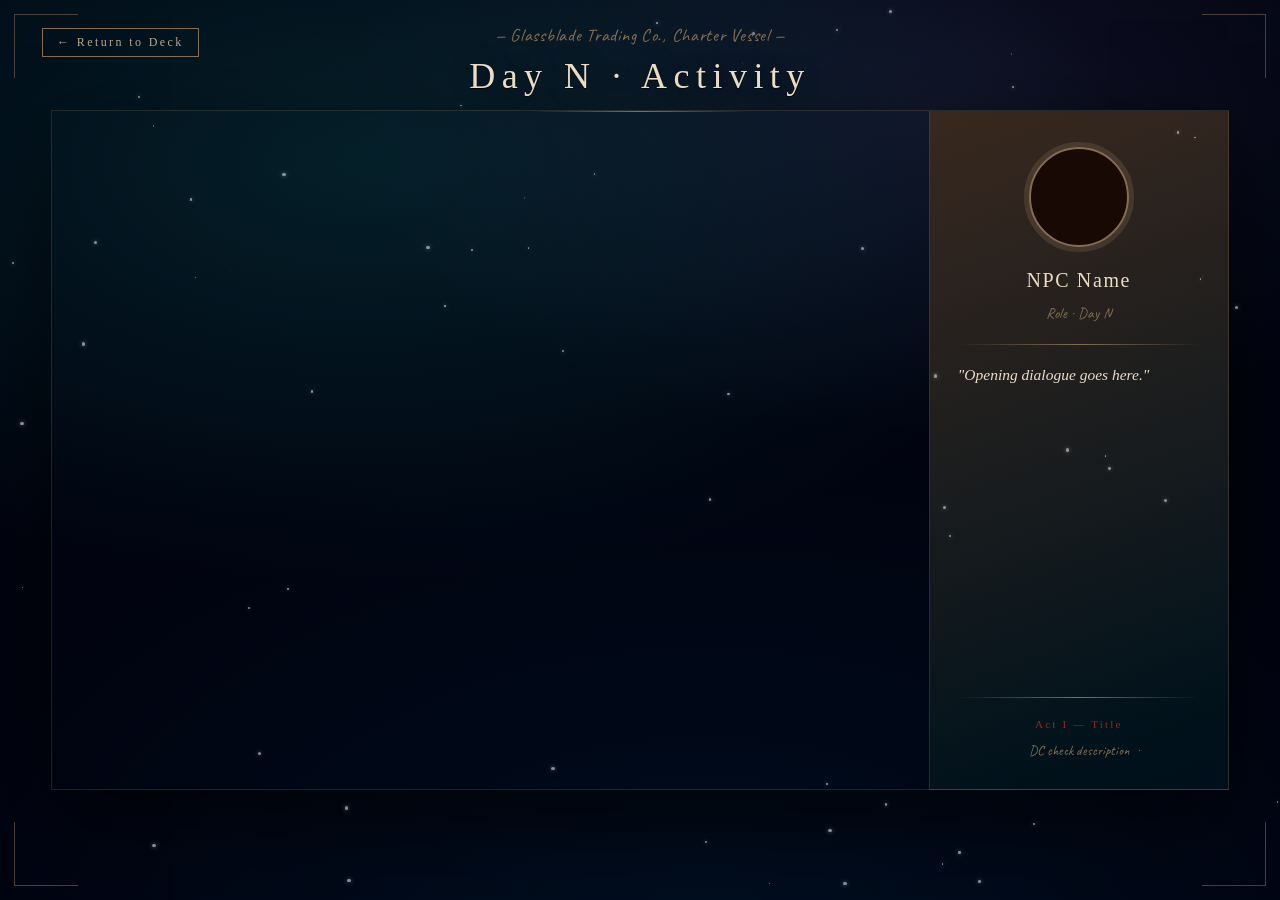
==== _template.html @ 54fd0e43 "Add character selection and wire stat modifiers into fishing and cooking - New character-select.html" ====
<!doctype html>
<html lang="en">
<head>
<meta charset="utf-8"/>
<title>Day N · [Activity] — Aboard the Remorhaz</title>
<link rel="stylesheet" href="shared.css">
<style>
/* ── PAGE-SPECIFIC STYLES GO HERE ── */

/* Stage — centered flex, all mini-games use this */
.stage {
  position: fixed; inset: 0; z-index: 1;
  display: flex; align-items: center; justify-content: center;
}

/* Main game area — left panel + right NPC sidebar */
.game-area {
  display: flex; align-items: stretch;
  width: min(92vw, 1200px); height: min(76vh, 680px);
  box-shadow: 0 30px 80px rgba(0,0,0,0.6);
}

/* Left: gameplay panel */
.game-panel {
  flex: 1; position: relative; overflow: hidden;
  border: 1px solid color-mix(in oklch, var(--paper-deep) 25%, transparent);
  border-right: none;
}

/* Right: NPC sidebar — copy and rename classes per NPC */
.npc-sidebar {
  width: 300px; flex-shrink: 0;
  background: linear-gradient(160deg,
    color-mix(in oklch, var(--paper) 11%, var(--ink)) 0%,
    color-mix(in oklch, var(--paper)  7%, var(--sea-deep)) 100%);
  border: 1px solid color-mix(in oklch, var(--paper-deep) 28%, transparent);
  padding: 36px 28px 28px;
  display: flex; flex-direction: column; gap: 18px;
}
.npc-portrait {
  width: 100px; height: 100px; border-radius: 50%; margin: 0 auto;
  border: 2px solid var(--paper-deep);
  outline: 5px solid color-mix(in oklch, var(--paper-deep) 28%, transparent);
  background: var(--hull-darkest) center/cover no-repeat;
}
.npc-name {
  font-family: "IM Fell English SC", serif; font-size: 20px;
  letter-spacing: 0.08em; color: var(--paper); text-align: center;
}
.npc-role {
  font-family: "Caveat", cursive; font-size: 15px;
  color: var(--paper-deep); text-align: center; margin-top: -10px;
}
.sidebar-rule {
  width: 100%; height: 1px;
  background: linear-gradient(to right, transparent, var(--paper-deep), transparent);
  flex-shrink: 0;
}
.npc-dialogue {
  font-family: "IM Fell English", serif; font-style: italic;
  font-size: 15.5px; line-height: 1.58; color: var(--paper);
  flex: 1; min-height: 0; transition: opacity 0.35s;
}
.phase-label {
  font-family: "IM Fell English SC", serif; font-size: 11px;
  letter-spacing: 0.2em; color: var(--blood); text-align: center;
}
.instruction-label {
  font-family: "Caveat", cursive; font-size: 14px;
  color: var(--paper-deep); text-align: center; margin-top: -10px;
}

/* Parchment reveal card — used for end-of-game results */
.result-card {
  background: linear-gradient(135deg, var(--paper) 0%, var(--paper-dim) 100%);
  color: var(--ink); padding: 36px 48px; max-width: 480px; width: 90%;
  text-align: center;
  box-shadow: 0 20px 60px rgba(0,0,0,0.65), inset 0 0 0 1px rgba(255,255,255,0.3);
  animation: card-rise 0.55s cubic-bezier(0.2,0.8,0.3,1) both;
  position: relative; overflow: hidden;
}
.result-card::before {
  content: ""; position: absolute; inset: 0;
  background: radial-gradient(ellipse at 80% 110%, color-mix(in oklch, var(--lamp) 8%, transparent), transparent 60%);
  pointer-events: none;
}
@keyframes card-rise {
  from { transform: translateY(36px); opacity: 0; }
  to   { transform: translateY(0);    opacity: 1; }
}
.result-tag {
  font-family: "IM Fell English SC", serif; font-size: 10px;
  letter-spacing: 0.28em; color: var(--blood); margin-bottom: 6px;
}
.result-title {
  font-family: "IM Fell English SC", serif; font-size: 28px;
  letter-spacing: 0.06em; color: var(--ink); margin-bottom: 2px;
}
.result-desc {
  font-family: "IM Fell English", serif; font-style: italic;
  font-size: 15px; line-height: 1.6; color: var(--ink); margin-bottom: 14px;
}
.result-npc-quote {
  font-family: "Caveat", cursive; font-size: 17px; color: var(--hull-dark);
  border-top: 1px solid var(--paper-deep); padding-top: 12px; line-height: 1.45;
}
.result-actions {
  display: flex; gap: 12px; justify-content: center; flex-wrap: wrap;
}
</style>
</head>
<body>

<div class="backdrop"></div>
<div class="snow" id="snow"></div>

<span class="corner tl"></span>
<span class="corner tr"></span>
<span class="corner bl"></span>
<span class="corner br"></span>

<!-- Update eyebrow and title per page -->
<div class="page-header">
  <div class="eyebrow">— Glassblade Trading Co., Charter Vessel —</div>
  <div class="title">Day N · Activity</div>
  <div class="rule"></div>
</div>

<button class="back-btn" id="backBtn">← Return to Deck</button>

<div class="stage">
  <div class="game-area">

    <!-- LEFT: gameplay -->
    <div class="game-panel" id="gamePanel">
      <!-- Game content goes here -->
    </div>

    <!-- RIGHT: NPC sidebar — update portrait src, name, role, dialogue -->
    <div class="npc-sidebar">
      <div class="npc-portrait" id="npcPortrait"></div>
      <div class="npc-name">NPC Name</div>
      <div class="npc-role">Role · Day N</div>
      <div class="sidebar-rule"></div>
      <div class="npc-dialogue" id="npcDialogue">
        "Opening dialogue goes here."
      </div>
      <div class="sidebar-rule"></div>
      <div class="phase-label" id="phaseLabel">Act I — Title</div>
      <div class="instruction-label" id="instructionLabel">DC check description</div>
    </div>

  </div>
</div>

<script>
(function () {

/* ── SNOW ── */
const snowEl = document.getElementById("snow");
for (let i = 0; i < 55; i++) {
  const f = document.createElement("div");
  f.className = "flake";
  const sz = 1 + Math.random() * 2.5;
  Object.assign(f.style, {
    width: sz + "px", height: sz + "px",
    left:  Math.random() * 100 + "%",
    top:   Math.random() * 100 + "%",
    animationDuration: (8 + Math.random() * 12) + "s",
    animationDelay:   (-Math.random() * 15) + "s",
  });
  snowEl.appendChild(f);
}

/* ── BACK BUTTON ── */
document.getElementById("backBtn").addEventListener("click", () => {
  window.location.href = "index.html";
});

/* ── NPC PORTRAIT ── */
document.getElementById("npcPortrait").style.backgroundImage = "url('assets/PORTRAIT.jpg')";

/* ── STATE HELPERS ── */
function loadState() {
  try {
    const raw = localStorage.getItem("remorhaz");
    if (!raw) return { currentDay: 1, completed: [], completedDays: [] };
    const s = JSON.parse(raw);
    return {
      currentDay:    s.currentDay    || 1,
      completed:     Array.from(s.completed    || []),
      completedDays: Array.from(s.completedDays || []),
      lastCatch:     s.lastCatch || null,
    };
  } catch { return { currentDay: 1, completed: [], completedDays: [] }; }
}
function saveState(s) {
  localStorage.setItem("remorhaz", JSON.stringify(s));
}

/* ── DIALOGUE HELPER ── */
function setDialogue(text) {
  const el = document.getElementById("npcDialogue");
  el.style.opacity = "0";
  setTimeout(() => { el.textContent = '"' + text + '"'; el.style.opacity = "1"; }, 220);
}

function setPhase(p, inst) {
  document.getElementById("phaseLabel").textContent       = p;
  document.getElementById("instructionLabel").textContent = inst;
}

/* ── GAME LOGIC GOES HERE ── */

})();
</script>
</body>
</html>
---- shared.css ----
/*
  shared.css — Aboard the Remorhaz
  Design tokens, atmosphere, and UI patterns used by every page.
  Each HTML page links this file, then adds its own game-specific styles inline.
*/

/* ── GOOGLE FONTS ── */
@import url('https://fonts.googleapis.com/css2?family=IM+Fell+English+SC&family=IM+Fell+English:ital@0;1&family=Caveat:wght@400;600&display=swap');

/* ── DESIGN TOKENS ── */
:root {
  --sea-deep:     oklch(0.10 0.04 245);
  --sea-mid:      oklch(0.16 0.05 240);
  --sea-light:    oklch(0.24 0.06 230);
  --aurora:       oklch(0.55 0.09 195);
  --aurora-2:     oklch(0.50 0.10 290);
  --hull-darkest: oklch(0.16 0.03 45);
  --hull-dark:    oklch(0.24 0.04 50);
  --hull-mid:     oklch(0.33 0.05 55);
  --hull-light:   oklch(0.44 0.07 60);
  --hull-hi:      oklch(0.58 0.08 65);
  --plank:        oklch(0.14 0.03 40);
  --lamp:         oklch(0.86 0.17 72);
  --lamp-warm:    oklch(0.72 0.18 60);
  --lamp-deep:    oklch(0.52 0.16 45);
  --ice:          oklch(0.80 0.03 220);
  --ice-dim:      oklch(0.62 0.03 225);
  --paper:        oklch(0.90 0.035 78);
  --paper-dim:    oklch(0.74 0.04 75);
  --paper-deep:   oklch(0.55 0.05 70);
  --ink:          oklch(0.22 0.03 50);
  --rope:         oklch(0.66 0.07 70);
  --rope-dark:    oklch(0.42 0.06 60);
  --sail:         oklch(0.86 0.03 80);
  --sail-shadow:  oklch(0.65 0.04 75);
  --blood:        oklch(0.46 0.16 30);
}

/* ── RESET ── */
* { box-sizing: border-box; margin: 0; padding: 0; }
html, body { width: 100%; height: 100%; overflow: hidden; background: var(--sea-deep); }
body {
  color: var(--paper);
  font-family: "IM Fell English", "EB Garamond", Georgia, serif;
  font-size: 17px;
  line-height: 1.5;
}

/* ── BACKDROP (aurora + stars) ── */
.backdrop {
  position: fixed; inset: 0; z-index: 0;
  background:
    radial-gradient(1100px 600px at 28% 18%, color-mix(in oklch, var(--aurora) 22%, transparent), transparent 70%),
    radial-gradient(900px  500px at 72% 12%, color-mix(in oklch, var(--aurora-2) 16%, transparent), transparent 65%),
    radial-gradient(1200px 800px at 55% 110%, var(--sea-mid), var(--sea-deep) 70%);
}
.backdrop::after {
  content: ""; position: absolute; inset: 0;
  background-image:
    radial-gradient(1.5px 1.5px at 12% 14%, rgba(255,255,255,.85), transparent 60%),
    radial-gradient(1px   1px   at 26%  8%, rgba(255,255,255,.70), transparent 60%),
    radial-gradient(1.5px 1.5px at 41% 22%, rgba(255,255,255,.60), transparent 60%),
    radial-gradient(1px   1px   at 58%  7%, rgba(255,255,255,.80), transparent 60%),
    radial-gradient(1px   1px   at 64% 16%, rgba(255,255,255,.50), transparent 60%),
    radial-gradient(1.5px 1.5px at 79%  6%, rgba(255,255,255,.70), transparent 60%),
    radial-gradient(1px   1px   at 88% 19%, rgba(255,255,255,.50), transparent 60%),
    radial-gradient(1px   1px   at 18% 30%, rgba(255,255,255,.40), transparent 60%),
    radial-gradient(1px   1px   at 49% 34%, rgba(255,255,255,.40), transparent 60%),
    radial-gradient(1.5px 1.5px at 92% 28%, rgba(255,255,255,.70), transparent 60%);
  background-repeat: no-repeat;
  opacity: .85;
  animation: twinkle 9s ease-in-out infinite;
}
@keyframes twinkle { 0%, 100% { opacity:.55 } 50% { opacity:.95 } }

/* ── SNOW ── */
.snow {
  position: fixed; inset: 0;
  pointer-events: none; z-index: 5; overflow: hidden;
}
.flake {
  position: absolute; top: -16px;
  border-radius: 50%;
  background: rgba(245,248,255,0.78);
  box-shadow: 0 0 4px rgba(245,248,255,0.6);
  animation: drift linear infinite; opacity: 0.7;
}
@keyframes drift {
  0%   { transform: translateY(-20px) translateX(0); }
  100% { transform: translateY(110vh) translateX(40px); }
}

/* ── CORNER BRACKETS ── */
.corner {
  position: fixed; width: 64px; height: 64px;
  border: 1px solid var(--paper-deep); opacity: 0.55;
  pointer-events: none; z-index: 10;
}
.corner.tl { top:14px;    left:14px;  border-right:none;  border-bottom:none; }
.corner.tr { top:14px;    right:14px; border-left:none;   border-bottom:none; }
.corner.bl { bottom:14px; left:14px;  border-right:none;  border-top:none;    }
.corner.br { bottom:14px; right:14px; border-left:none;   border-top:none;    }

/* ── PAGE HEADER (top center, all pages) ── */
.page-header {
  position: fixed; top: 22px; left: 50%; transform: translateX(-50%);
  text-align: center; z-index: 8; pointer-events: none;
}
.page-header .eyebrow {
  font-family: "Caveat", cursive; font-size: 18px;
  letter-spacing: 0.04em; color: var(--paper-deep);
}
.page-header .title {
  font-family: "IM Fell English SC", serif; font-weight: 400;
  font-size: 36px; letter-spacing: 0.18em; color: var(--paper);
  text-shadow: 0 1px 0 rgba(0,0,0,0.6), 0 0 22px rgba(0,0,0,0.4);
}
.page-header .subtitle {
  margin-top: 4px;
  font-family: "IM Fell English", serif; font-style: italic;
  font-size: 15px; color: var(--paper-dim); letter-spacing: 0.04em;
}
.page-header .rule {
  margin: 8px auto 0; width: 220px; height: 1px;
  background: linear-gradient(90deg, transparent, var(--paper-deep), transparent);
}

/* ── BACK BUTTON (mini-game pages) ── */
.back-btn {
  position: fixed; top: 28px; left: 42px; z-index: 10;
  font-family: "IM Fell English SC", serif; font-size: 12px;
  letter-spacing: 0.2em; color: var(--paper-dim);
  background: none; border: 1px solid var(--paper-deep);
  padding: 6px 14px; cursor: pointer;
  transition: color 0.2s, border-color 0.2s;
}
.back-btn:hover { color: var(--paper); border-color: var(--paper); }

/* ── BUTTONS ── */
.btn-primary {
  font-family: "IM Fell English SC", serif; font-size: 12px;
  letter-spacing: 0.2em; color: var(--paper); background: var(--ink);
  border: 1px solid var(--ink); padding: 10px 22px; cursor: pointer;
  border-radius: 1px; transition: background 0.2s, border-color 0.2s;
}
.btn-primary:hover { background: var(--blood); border-color: var(--blood); }

.btn-secondary {
  font-family: "IM Fell English SC", serif; font-size: 12px;
  letter-spacing: 0.2em; color: var(--ink); background: transparent;
  border: 1px solid var(--paper-deep); padding: 10px 22px; cursor: pointer;
  border-radius: 1px; transition: background 0.2s;
}
.btn-secondary:hover { background: color-mix(in oklch, var(--ink) 10%, transparent); }

/* ── SCROLLBAR ── */
::-webkit-scrollbar { width: 6px; }
::-webkit-scrollbar-thumb { background: color-mix(in oklch, var(--ink) 40%, transparent); }
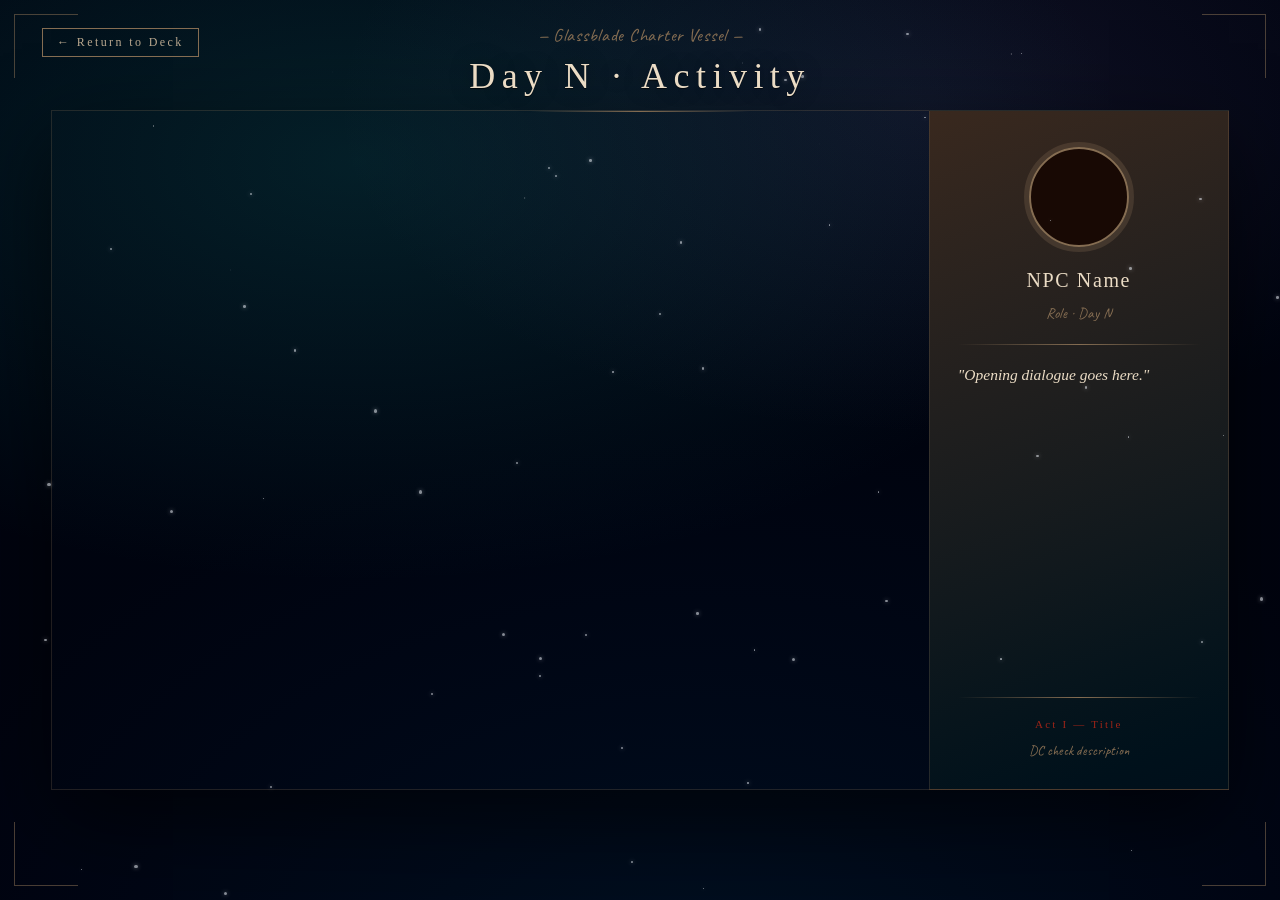
==== commit 83d1b17c: "UI overhaul: font sizes, voyage cinematic, NPC dialogues, Thorgrim glow - character-select.html: all" ====
--- a/_template.html
+++ b/_template.html
@@ -121,7 +121,7 @@
 
 <!-- Update eyebrow and title per page -->
 <div class="page-header">
-  <div class="eyebrow">— Glassblade Trading Co., Charter Vessel —</div>
+  <div class="eyebrow">— Glassblade Charter Vessel —</div>
   <div class="title">Day N · Activity</div>
   <div class="rule"></div>
 </div>
--- a/shared.css
+++ b/shared.css
@@ -156,3 +156,11 @@
 /* ── SCROLLBAR ── */
 ::-webkit-scrollbar { width: 6px; }
 ::-webkit-scrollbar-thumb { background: color-mix(in oklch, var(--ink) 40%, transparent); }
+
+/* ── UNIVERSAL PAGE-FADE OVERLAY ── */
+.page-fade {
+  position: fixed; inset: 0; z-index: 9999;
+  background: #000; pointer-events: none;
+  opacity: 0; transition: opacity 0.6s ease;
+}
+.page-fade.in { opacity: 1; pointer-events: auto; }
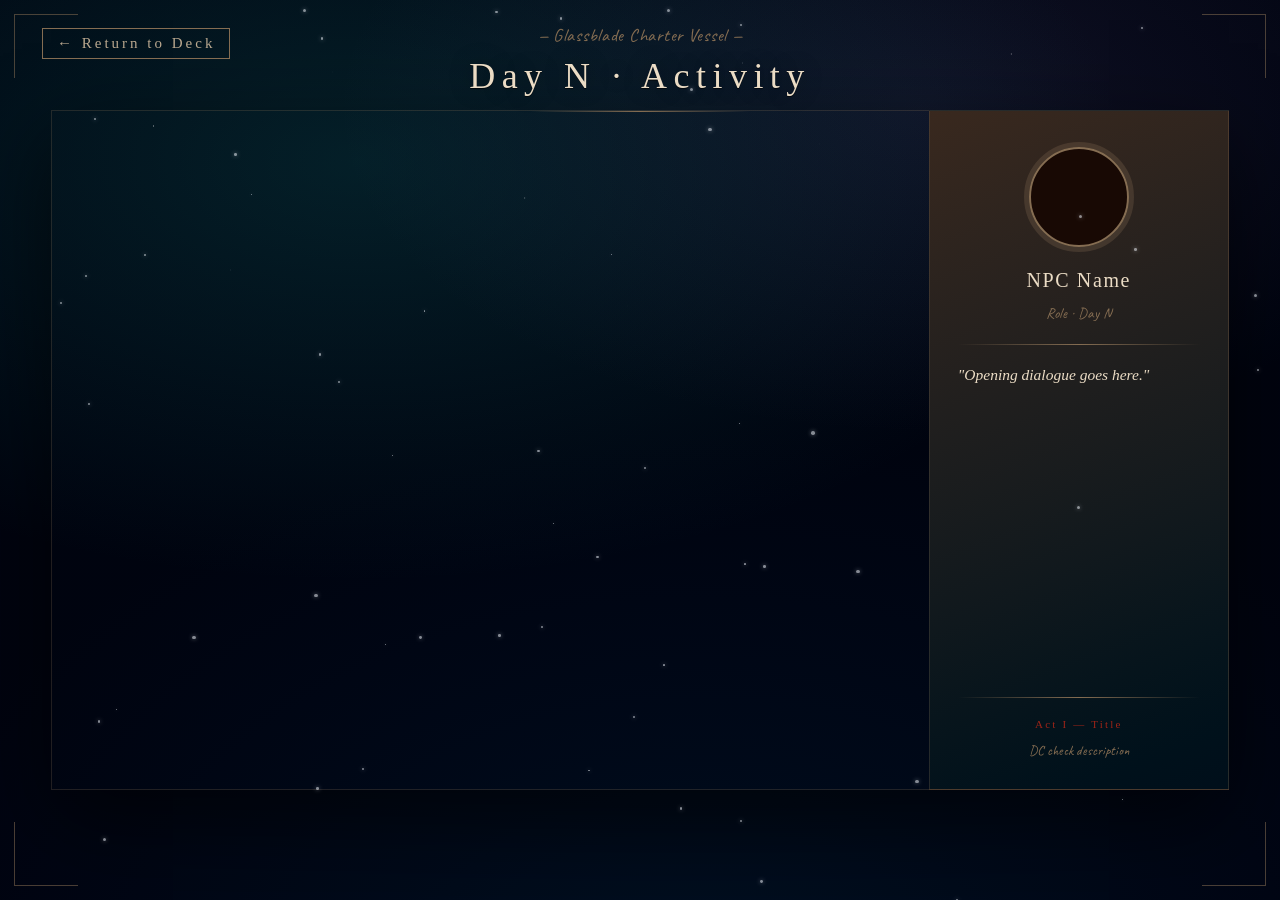
==== commit 6b732caa: "Add state.js — one contract for the shared save blob The save is a single localStorage object shared" ====
--- a/_template.html
+++ b/_template.html
@@ -4,6 +4,7 @@
 <meta charset="utf-8"/>
 <title>Day N · [Activity] — Aboard the Remorhaz</title>
 <link rel="stylesheet" href="shared.css">
+<script src="state.js"></script>
 <style>
 /* ── PAGE-SPECIFIC STYLES GO HERE ── */
 
--- a/shared.css
+++ b/shared.css
@@ -128,7 +128,7 @@
 /* ── BACK BUTTON (mini-game pages) ── */
 .back-btn {
   position: fixed; top: 28px; left: 42px; z-index: 10;
-  font-family: "IM Fell English SC", serif; font-size: 12px;
+  font-family: "IM Fell English SC", serif; font-size: 15px;
   letter-spacing: 0.2em; color: var(--paper-dim);
   background: none; border: 1px solid var(--paper-deep);
   padding: 6px 14px; cursor: pointer;
@@ -138,7 +138,7 @@
 
 /* ── BUTTONS ── */
 .btn-primary {
-  font-family: "IM Fell English SC", serif; font-size: 12px;
+  font-family: "IM Fell English SC", serif; font-size: 15px;
   letter-spacing: 0.2em; color: var(--paper); background: var(--ink);
   border: 1px solid var(--ink); padding: 10px 22px; cursor: pointer;
   border-radius: 1px; transition: background 0.2s, border-color 0.2s;
@@ -146,7 +146,7 @@
 .btn-primary:hover { background: var(--blood); border-color: var(--blood); }
 
 .btn-secondary {
-  font-family: "IM Fell English SC", serif; font-size: 12px;
+  font-family: "IM Fell English SC", serif; font-size: 15px;
   letter-spacing: 0.2em; color: var(--ink); background: transparent;
   border: 1px solid var(--paper-deep); padding: 10px 22px; cursor: pointer;
   border-radius: 1px; transition: background 0.2s;
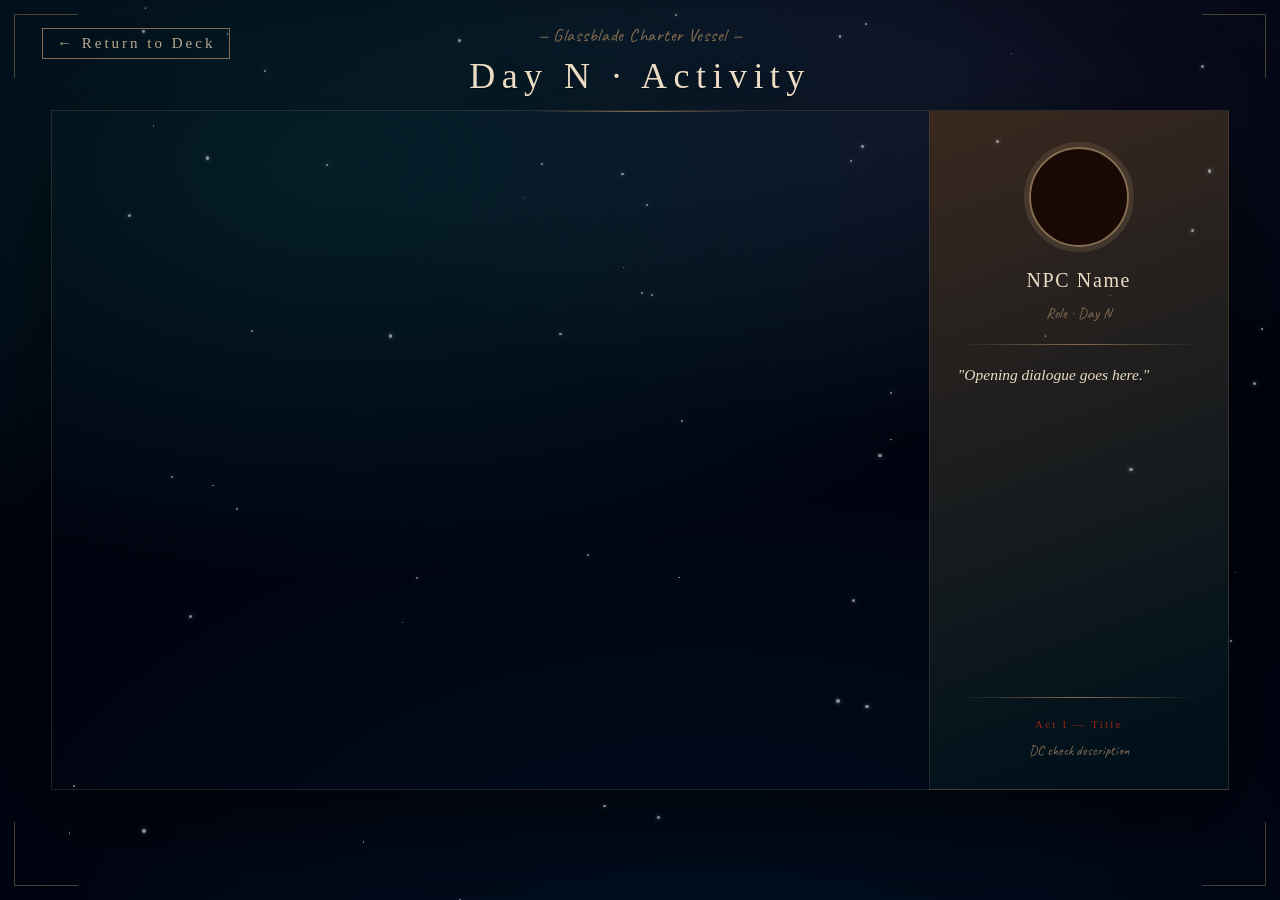
==== commit 915712d3: "Phase 5: make the game reachable This project's stated goal is that a beta tester can play it with "" ====
--- a/_template.html
+++ b/_template.html
@@ -2,6 +2,7 @@
 <html lang="en">
 <head>
 <meta charset="utf-8"/>
+<meta name="viewport" content="width=device-width, initial-scale=1, viewport-fit=cover"/>
 <title>Day N · [Activity] — Aboard the Remorhaz</title>
 <link rel="stylesheet" href="shared.css">
 <script src="state.js"></script>
--- a/shared.css
+++ b/shared.css
@@ -153,9 +153,122 @@
 }
 .btn-secondary:hover { background: color-mix(in oklch, var(--ink) 10%, transparent); }
 
+/* ── STAT AFFORDANCE ──
+   The one cue the player gets about their own ability before a check: an arrow
+   beside the skill a stage tests. Up means this character is better than most
+   at it, down means worse, nothing means it makes no difference. The numbers
+   stay hidden — this is the whole of what the player is told. */
+.stat-arrow { font-style: normal; font-size: 14px; margin-right: 3px; }
+.stat-arrow.up { color: var(--lamp); }
+.stat-arrow.dn { color: var(--blood); }
+
 /* ── SCROLLBAR ── */
 ::-webkit-scrollbar { width: 6px; }
 ::-webkit-scrollbar-thumb { background: color-mix(in oklch, var(--ink) 40%, transparent); }
+
+/* ── REDUCED MOTION ───────────────────────────────────────────────────
+   This game is drifting snow, rocking hulls, flickering lanterns, a spinning
+   d20 and — in the Day 7 storm — repeated full-screen lightning. None of it
+   was optional, and the storm's flashes are a photosensitivity risk rather
+   than a comfort question. Honour the system setting everywhere.
+
+   Durations are collapsed rather than removed: code in several pages waits on
+   transitionend to sequence itself, and a transition that never runs is a
+   transition that never ends. */
+@media (prefers-reduced-motion: reduce) {
+  *, *::before, *::after {
+    animation-duration: 0.01ms !important;
+    animation-iteration-count: 1 !important;
+    transition-duration: 0.01ms !important;
+    scroll-behavior: auto !important;
+  }
+  /* Ambient motion with no informational content simply goes away. */
+  .snow, .flake { display: none !important; }
+  .lightning-flash { display: none !important; }
+}
+
+/* ── FOCUS ────────────────────────────────────────────────────────────
+   There was no focus style anywhere in the project, so a keyboard player had
+   no way to tell what was selected. :focus-visible keeps it off mouse clicks. */
+:focus-visible {
+  outline: 2px solid var(--lamp);
+  outline-offset: 3px;
+  border-radius: 1px;
+}
+.btn-primary:focus-visible,
+.btn-secondary:focus-visible,
+.back-btn:focus-visible { outline-offset: 4px; }
+
+/* ── SCREEN-READER-ONLY ───────────────────────────────────────────────
+   For live regions and for naming controls whose visible label is an icon. */
+.sr-only {
+  position: absolute !important;
+  width: 1px; height: 1px;
+  padding: 0; margin: -1px;
+  overflow: hidden;
+  clip: rect(0 0 0 0); clip-path: inset(50%);
+  white-space: nowrap; border: 0;
+}
+
+/* ── TOUCH ────────────────────────────────────────────────────────────
+   Several minigames are built on rapid tapping or dragging, which a browser
+   will happily interpret as double-tap-to-zoom or a pan gesture instead. */
+canvas, .stage-canvas, .food-token, .tray-token, .token { touch-action: none; }
+
+/* ── RESPONSIVE ───────────────────────────────────────────────────────
+   Every minigame is a fixed-height flex row: a play panel beside a ~300px
+   crew sidebar. Below roughly 860px the sidebar stops being a column and
+   becomes a band above the panel, and the whole area is allowed to grow and
+   scroll rather than crushing the play space to nothing.
+
+   The canvases can be scaled freely because every pointer handler in the
+   project already converts through (CW / rect.width) — they were written to
+   survive this. */
+.stage-canvas { max-width: 100%; height: auto; }
+
+/* The `html` prefix is load-bearing. Every page declares its own
+   `.game-area { height: min(76vh, 680px) }` in an inline <style> that the
+   browser sees AFTER this file, at identical specificity — and a media query
+   adds none. Without the extra element, source order wins and none of the
+   rules below ever apply on any page. */
+@media (max-width: 860px) {
+  html, body { overflow-y: auto; height: auto; }
+
+  html .game-area {
+    flex-direction: column;
+    width: 96vw;
+    height: auto;
+    max-height: none;
+  }
+  html .game-panel {
+    border-right: 1px solid color-mix(in oklch, var(--paper-deep) 25%, transparent);
+    min-height: 58vh;
+    /* The panel clips at full size because the stage screens are absolutely
+       positioned inside it. Stacked, they come back into flow and can run taller
+       than the panel — so it has to scroll rather than swallow them. */
+    overflow-y: auto;
+  }
+  html .stage { position: static; padding: 76px 0 28px; display: block; }
+  html .stage > * { margin-inline: auto; }
+
+  html .sidebar, html .npc-sidebar, html .ingrid-sidebar, html .ursula-sidebar,
+  html .kalt-sidebar, html .haldor-sidebar, html .storm-sidebar {
+    width: 100%;
+    flex-shrink: 1;
+    padding: 20px 22px;
+  }
+
+  .page-header .title { font-size: 26px; letter-spacing: 0.12em; }
+  .page-header .eyebrow, .page-header .subtitle { font-size: 13px; }
+  .corner { width: 40px; height: 40px; }
+  .back-btn { top: 12px; left: 12px; font-size: 13px; padding: 5px 10px; }
+}
+
+/* Short windows — laptops with browser chrome, phones in landscape. */
+@media (max-height: 680px) {
+  .page-header { position: static; transform: none; margin: 10px auto 0; }
+  .page-header .title { font-size: 24px; }
+}
 
 /* ── UNIVERSAL PAGE-FADE OVERLAY ── */
 .page-fade {
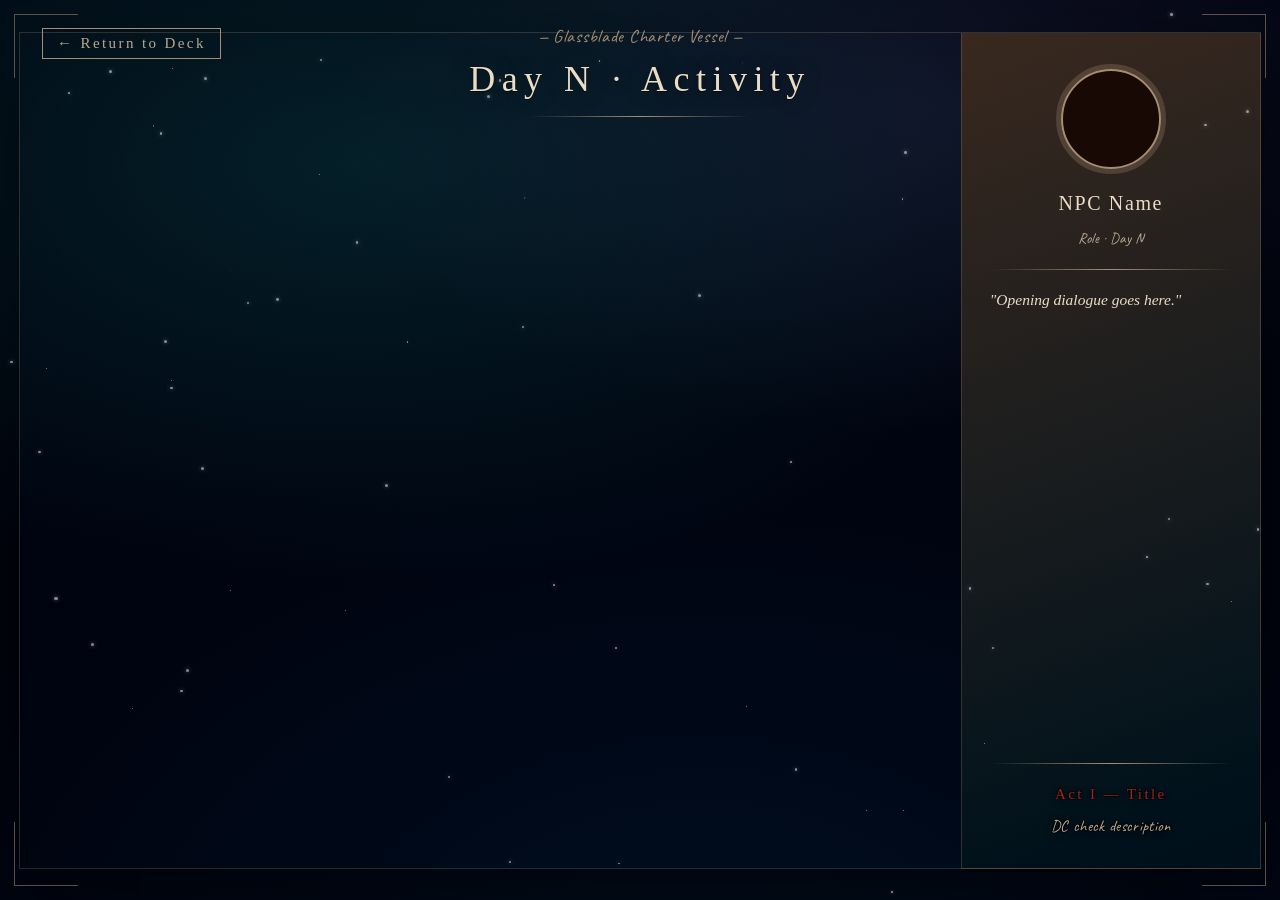
==== commit 649880e4: "Phase 9: failure is a path, and no button is ever out of reach THE REPORTED BUG fishing.html could s" ====
--- a/_template.html
+++ b/_template.html
@@ -18,7 +18,7 @@
 /* Main game area — left panel + right NPC sidebar */
 .game-area {
   display: flex; align-items: stretch;
-  width: min(92vw, 1200px); height: min(76vh, 680px);
+  width: min(97vw, 1780px); height: min(93vh, 1060px);
   box-shadow: 0 30px 80px rgba(0,0,0,0.6);
 }
 
--- a/shared.css
+++ b/shared.css
@@ -27,7 +27,7 @@
   --ice-dim:      oklch(0.62 0.03 225);
   --paper:        oklch(0.90 0.035 78);
   --paper-dim:    oklch(0.74 0.04 75);
-  --paper-deep:   oklch(0.55 0.05 70);
+  --paper-deep:   oklch(0.66 0.05 70);
   --ink:          oklch(0.22 0.03 50);
   --rope:         oklch(0.66 0.07 70);
   --rope-dark:    oklch(0.42 0.06 60);
@@ -42,8 +42,10 @@
 body {
   color: var(--paper);
   font-family: "IM Fell English", "EB Garamond", Georgia, serif;
-  font-size: 17px;
-  line-height: 1.5;
+  /* IM Fell is a historical face with a notably small x-height, so 17px read
+     nearer 14px. The atmosphere is the author's and stays; the size does not. */
+  font-size: 18px;
+  line-height: 1.6;
 }
 
 /* ── BACKDROP (aurora + stars) ── */
@@ -277,3 +279,93 @@
   opacity: 0; transition: opacity 0.6s ease;
 }
 .page-fade.in { opacity: 1; pointer-events: auto; }
+
+
+/* ── READABILITY ──────────────────────────────────────────────────────
+   Every page defines these inline, and an inline <style> beats this file at
+   equal specificity, so each selector carries an `html ` prefix to outrank it
+   — the same trap that silently swallowed the responsive breakpoint.
+
+   Only the minigames are meant to be hard. Reading what the game is asking of
+   you is not part of the test: the instruction label and the dialogue prompt
+   were 14-15px handwriting at 4.2:1, which is the least legible combination in
+   the project, sitting on the text that explains what to do. The faces stay —
+   they are the author's voice — but not at that size or that contrast. */
+html .instruction-label,
+html .dialogue-prompt {
+  font-size: 16px;
+  letter-spacing: 0.02em;
+  color: var(--paper-dim);
+}
+html .instruction-text { font-size: 17px; line-height: 1.55; }
+html .npc-speech-bubble { font-size: 17px; line-height: 1.55; }
+html .dialogue-btn      { font-size: 15.5px; line-height: 1.45; }
+html .npc-role          { font-size: 15px; color: var(--paper-dim); }
+
+/* Prose wants a measure. Anything wider than about 70 characters costs the
+   reader the start of the next line. */
+html .instruction-text,
+html .npc-speech-bubble,
+html .result-verdict,
+html .panel-desc { max-width: 68ch; }
+
+/* ── LEGIBILITY LAYER ─────────────────────────────────────────────────
+   Every page defines these inline, so each selector carries `html ` to
+   outrank an inline <style> at equal specificity.
+
+   Two different problems, two different fixes. Light text sits on the sea,
+   on canvas art and on lamplit gradients, where the background under any
+   given letter is unpredictable — that text gets a real outline, four
+   offset shadows plus a soft drop, so it holds its shape over anything.
+   Dark ink on the parchment cards already has contrast and would only be
+   muddied by a dark halo, so that text is simply made bigger. */
+
+/* Light on dark — outline. */
+html .splash-title,
+html .splash-eyebrow,
+html .splash-flavor,
+html .sck-prompt,
+html .sck-result-prose,
+html .act-label,
+html .pulse-eye,
+html .phase-label,
+html .instruction-label,
+html .instruction-text,
+html .npc-speech-bubble,
+html .dialogue-prompt,
+html .tug-click-hint,
+html .pull-prompt,
+html .banner-text {
+  text-shadow:
+    -1px -1px 0 rgba(2,6,12,0.92),  1px -1px 0 rgba(2,6,12,0.92),
+    -1px  1px 0 rgba(2,6,12,0.92),  1px  1px 0 rgba(2,6,12,0.92),
+     0    2px 7px rgba(2,6,12,0.78);
+}
+
+/* Bigger, across the board. These were set for a 680px-tall play area; the
+   area is now 1060px and the type was never scaled to match. */
+html .splash-title      { font-size: 34px; letter-spacing: 0.18em; }
+html .splash-eyebrow    { font-size: 18px; color: var(--paper-dim); }
+html .splash-flavor     { font-size: 18.5px; line-height: 1.62; max-width: 620px; }
+html .sck-prompt        { font-size: 17px; max-width: 460px; }
+html .sck-result-prose  { font-size: 17px; line-height: 1.55; }
+html .act-label,
+html .phase-label       { font-size: 15px; letter-spacing: 0.16em; }
+
+/* Dark ink on parchment — size only. The controls card carried the only
+   instructions in the game at 11px and 14px. */
+html .controls-title    { font-size: 15px; letter-spacing: 0.2em; }
+html .controls-list li  { font-size: 17px; line-height: 1.5; }
+html .controls-list     { gap: 10px; }
+html .kbd               { font-size: 14px; }
+html .result-npc        { font-size: 19px; }
+html .result-max        { font-size: 19px; }
+
+/* Buttons are the thing the player is looking for. */
+html .btn-begin,
+html .btn-primary,
+html .btn-secondary,
+html .result-btn,
+html .end-btn,
+html .back-btn          { font-size: 15px; letter-spacing: 0.16em; }
+html .btn-begin         { font-size: 17px; padding: 14px 34px; }
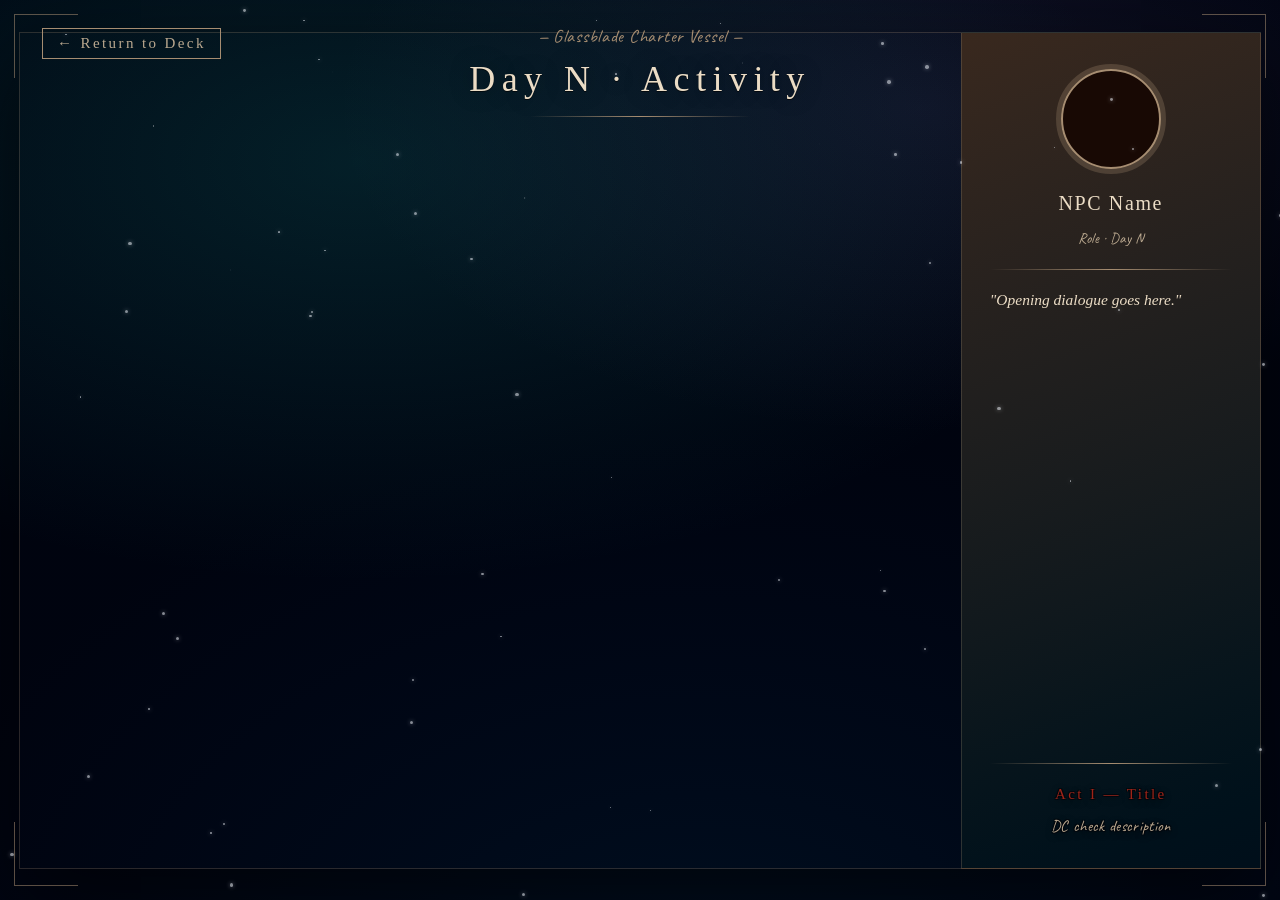
==== commit 6e81de48: "Phase 11: every minigame says what to do, in one voice The scenes are supposed to be hard. Working o" ====
--- a/_template.html
+++ b/_template.html
@@ -6,6 +6,7 @@
 <title>Day N · [Activity] — Aboard the Remorhaz</title>
 <link rel="stylesheet" href="shared.css">
 <script src="state.js"></script>
+<script src="coach.js"></script>
 <style>
 /* ── PAGE-SPECIFIC STYLES GO HERE ── */
 
--- a/shared.css
+++ b/shared.css
@@ -369,3 +369,93 @@
 html .end-btn,
 html .back-btn          { font-size: 15px; letter-spacing: 0.16em; }
 html .btn-begin         { font-size: 17px; padding: 14px 34px; }
+
+/* ── THE COACH BAR ────────────────────────────────────────────────────
+   One instruction surface for all eight minigames, built by coach.js so no
+   page carries its own markup and the eight cannot drift apart again.
+
+   Placed along the bottom edge, where a player's eye goes for controls and
+   where it sits clear of the play area rather than over it. It states the
+   verb first, as a chip, then the action — "CLICK · Haul the moment they
+   gather" — and it changes with the scene instead of being read once on a
+   splash and forgotten. */
+.coach-bar {
+  /* 210 clears the full-screen cinematics (weatherstorm's .cin-storm and
+     seabattle's .cin-battle both sit at 200) while staying under the end
+     screens at 300, so a scene that forgets to call Coach.hide() still cannot
+     float the bar over its own result card. Both pages had independently
+     patched this locally to the same number; it belongs here instead. */
+  position: fixed; z-index: 210;
+  left: 50%; bottom: 18px; transform: translateX(-50%) translateY(10px);
+  display: flex; align-items: center; gap: 14px;
+  max-width: min(94vw, 820px);
+  padding: 12px 24px 12px 14px;
+  background: linear-gradient(180deg, rgba(10,15,22,0.96), rgba(5,8,13,0.97));
+  border: 1px solid color-mix(in oklch, var(--lamp) 38%, transparent);
+  border-radius: 999px;
+  box-shadow: 0 10px 34px rgba(0,0,0,0.66);
+  opacity: 0; pointer-events: none;
+  transition: opacity 0.25s ease, transform 0.25s ease, border-color 0.25s ease;
+}
+.coach-bar.show { opacity: 1; transform: translateX(-50%) translateY(0); }
+
+.coach-chip {
+  flex: 0 0 auto;
+  font-family: "IM Fell English SC", serif;
+  font-size: 14px; letter-spacing: 0.16em;
+  padding: 7px 15px; border-radius: 999px;
+  color: #0d1017; background: var(--lamp);
+  white-space: nowrap;
+}
+/* One colour per verb, held to the same meaning everywhere. Colour is never
+   the only signal — the chip always spells the verb out as well. */
+.coach-chip[data-kind="hold"]  { background: var(--lamp-warm); }
+.coach-chip[data-kind="key"]   { background: var(--ice); }
+.coach-chip[data-kind="drag"]  { background: color-mix(in oklch, var(--aurora) 70%, white); }
+.coach-chip[data-kind="watch"] { background: var(--paper-dim); }
+
+.coach-text {
+  font-family: "IM Fell English", serif;
+  font-size: 19px; line-height: 1.35;
+  color: #efe6d2;                       /* ~15:1 on the bar */
+}
+
+/* Immediate confirmation. Green reads yes and red reads no, but the words
+   change too, so the meaning survives without colour. */
+.coach-bar.is-hit  { border-color: oklch(0.72 0.17 145); box-shadow: 0 0 30px oklch(0.62 0.16 145 / 0.5), 0 10px 34px rgba(0,0,0,0.66); }
+.coach-bar.is-miss { border-color: oklch(0.62 0.19 25);  box-shadow: 0 0 30px oklch(0.55 0.18 25 / 0.5),  0 10px 34px rgba(0,0,0,0.66); }
+.coach-bar.is-hit  .coach-text { color: oklch(0.88 0.14 145); }
+.coach-bar.is-miss .coach-text { color: oklch(0.82 0.13 25); }
+
+/* ── THE TARGET RING ──
+   Deliberately the same gold pulse the hub puts on the crew member whose turn
+   it is. The player learns "gold ring means act here" on the first screen of
+   the game; it keeps meaning that in every scene after. */
+.coach-target {
+  outline: 3px solid var(--lamp);
+  outline-offset: 4px;
+  border-radius: 5px;
+  animation: coachPulse 1.6s ease-in-out infinite;
+}
+@keyframes coachPulse {
+  0%, 100% { box-shadow: 0 0 0 0 color-mix(in oklch, var(--lamp) 50%, transparent),
+                         0 0 16px color-mix(in oklch, var(--lamp) 30%, transparent); }
+  50%      { box-shadow: 0 0 0 12px transparent,
+                         0 0 34px color-mix(in oklch, var(--lamp) 62%, transparent); }
+}
+
+/* The ring is an instruction, not decoration, so it survives motion removal:
+   it stops moving and holds at full strength. */
+@media (prefers-reduced-motion: reduce) {
+  .coach-target {
+    animation-name: none;
+    box-shadow: 0 0 0 6px color-mix(in oklch, var(--lamp) 34%, transparent),
+                0 0 26px color-mix(in oklch, var(--lamp) 45%, transparent);
+  }
+}
+
+@media (max-width: 760px) {
+  html .coach-bar  { bottom: 10px; padding: 9px 16px 9px 10px; gap: 10px; }
+  html .coach-text { font-size: 16px; }
+  html .coach-chip { font-size: 12px; padding: 6px 11px; letter-spacing: 0.12em; }
+}
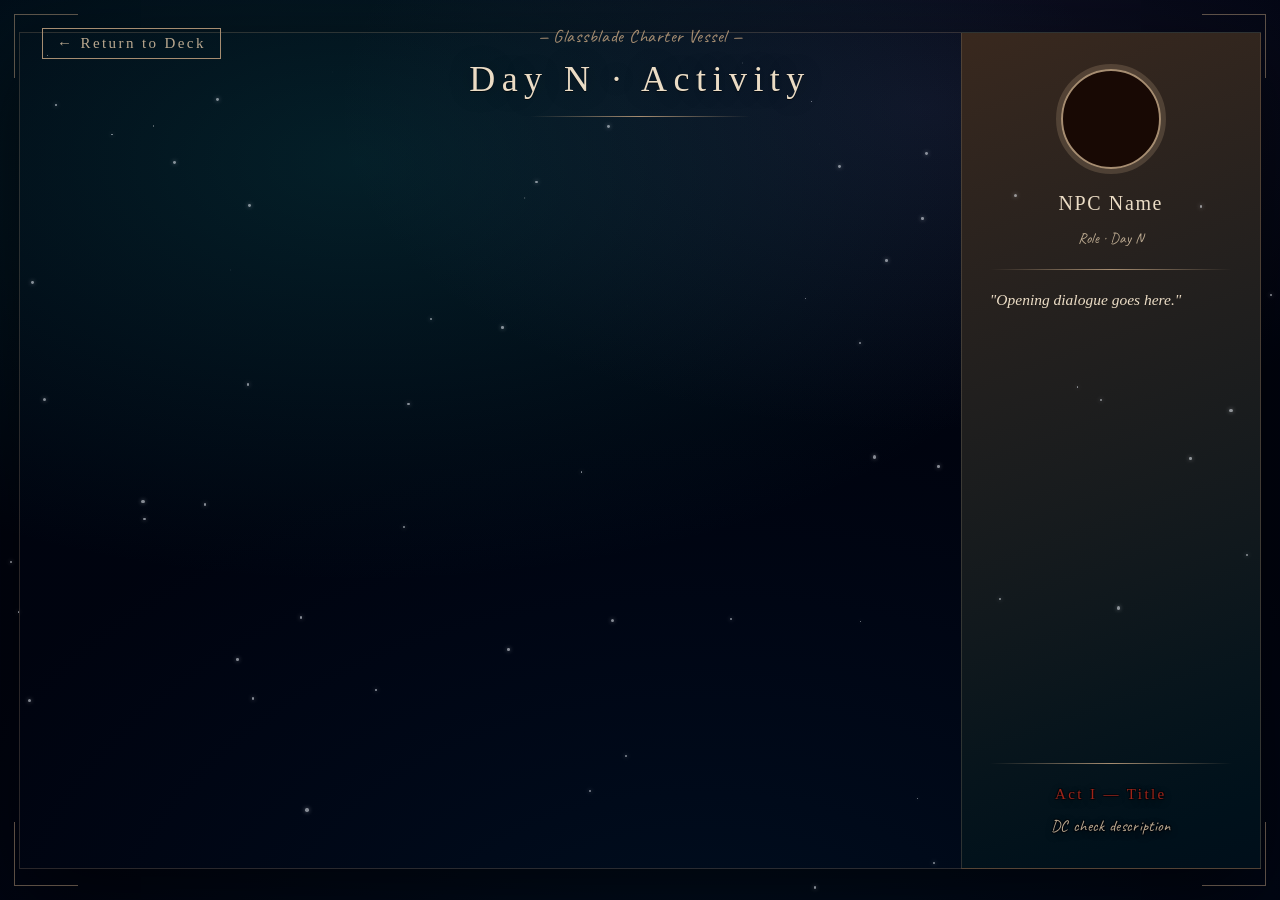
==== commit 3c38c865: "Phase 12: work is tracked per day, and the ice floes play again `completed` says who you have worked" ====
--- a/_template.html
+++ b/_template.html
@@ -187,15 +187,13 @@
 function loadState() {
   try {
     const raw = localStorage.getItem("remorhaz");
-    if (!raw) return { currentDay: 1, completed: [], completedDays: [] };
+    if (!raw) return { currentDay: 1 };
     const s = JSON.parse(raw);
     return {
       currentDay:    s.currentDay    || 1,
-      completed:     Array.from(s.completed    || []),
-      completedDays: Array.from(s.completedDays || []),
       lastCatch:     s.lastCatch || null,
     };
-  } catch { return { currentDay: 1, completed: [], completedDays: [] }; }
+  } catch { return { currentDay: 1 }; }
 }
 function saveState(s) {
   localStorage.setItem("remorhaz", JSON.stringify(s));
